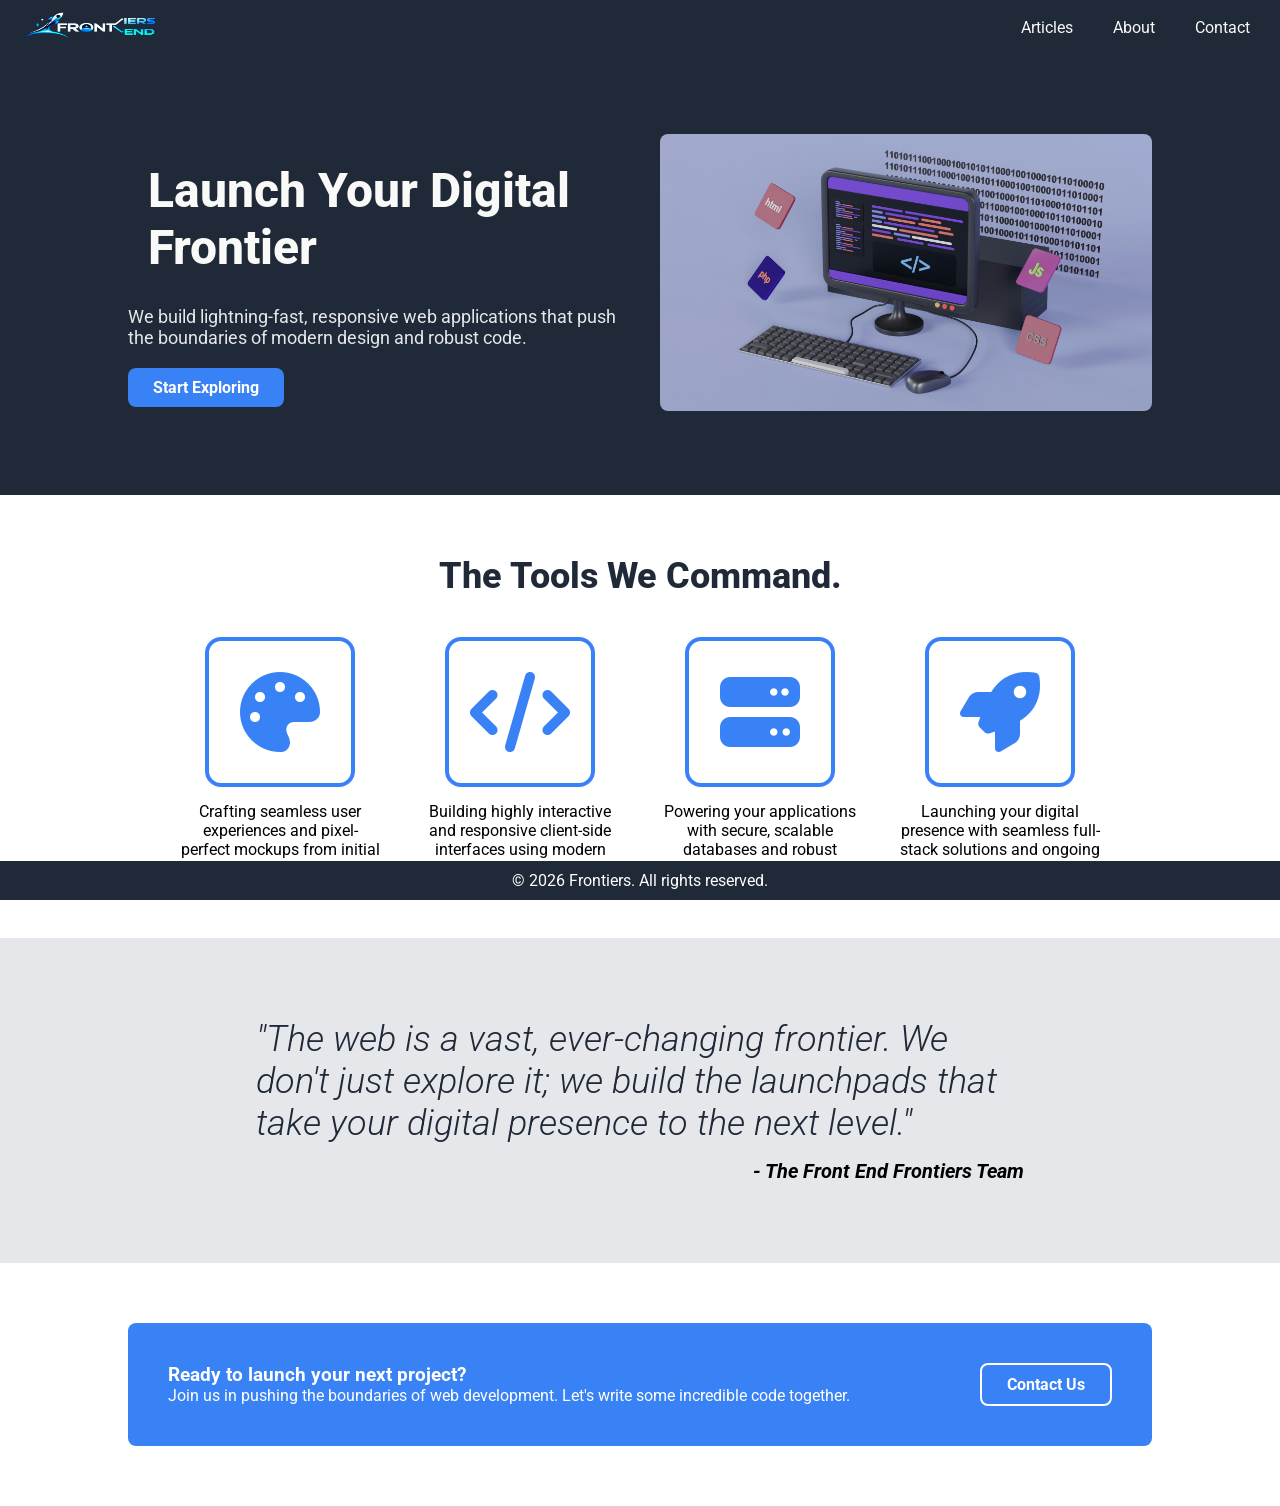
==== index.html @ 64d98aa6 "Tidy up" ====
<!DOCTYPE html>
<html lang="en">
<head>
    <meta charset="UTF-8">
    <meta name="viewport" content="width=device-width, initial-scale=1.0">
    <link rel="stylesheet" href="styles/style.css">
    <link rel="stylesheet" href="https://cdnjs.cloudflare.com/ajax/libs/font-awesome/6.4.0/css/all.min.css">
    <title>Frontiers</title>
</head>
<body>
    <header>
    <a href="index.html">
        <picture>
            <source srcset="images/FrontiersLogoMobile.png"
                    media="(max-width: 768px)">
            <img class="logo"
                 src="images/FrontiersLogoNoBackground.png"
                 alt="Frontiers Logo">
        </picture>
    </a>

    <input type="checkbox" id="menu-toggle" class="menu-toggle">

    <label for="menu-toggle" class="hamburger">
        <span></span>
        <span></span>
        <span></span>
    </label>
        <nav>
            <ul>
                <li><a href="articles.html">Articles</a></li>
                <li><a href="about.html">About</a></li>
                <li><a href="contact.html">Contact</a></li>    
            </ul>
        </nav>
    </header>
    <main>
            <!-- Hero Section -->
    <section class="hero">
        <div class="hero-content">
            <h1>Launch Your Digital Frontier</h1>
            <p>We build lightning-fast, responsive web applications that push the boundaries of modern design and robust code.</p>
            <button class="primary-btn">Start Exploring</button>
        </div>
        <div class="hero-image">
            <picture>
                <!-- Loads this smaller image on screens 768px or smaller -->
                <source media="(max-width: 768px)" srcset="images/hero_mobile.jpg">
                <!-- Default image for larger desktop screens -->
                <img src="images/hero_desktop.jpg" alt="Front End Frontiers digital design process">
            </picture>
        </div>
       
    </section>

    <!-- Information Section -->
    <section class="information">
        <h2>The Tools We Command.</h2>
        <div class="info-container">
            <div class="info-card">
                
                    <div class="box-placeholder">
                        <i class="fa-solid fa-palette info-icon"></i>
                    </div>
                <p>Crafting seamless user experiences and pixel-perfect mockups from initial concept to final design.</p>
               
            </div>
            <div class="info-card">
                
                <div class="box-placeholder">
                    <i class="fa-solid fa-code info-icon"></i>
                </div>
                
                <p>Building highly interactive and responsive client-side interfaces using modern component-based libraries.</p>
            </div>
            <div class="info-card">
                
                <div class="box-placeholder">
                    <i class="fa-solid fa-server info-icon"></i>
                </div>
                
                <p>Powering your applications with secure, scalable databases and robust server-side frameworks.</p>
            </div>
            <div class="info-card">
                <div class="box-placeholder">
                    <i class="fa-solid fa-rocket info-icon"></i>
                </div>
                <p>Launching your digital presence with seamless full-stack solutions and ongoing support.</p>
            </div>
        </div>
    </section>

    <!-- Quote Section -->
    <section class="quote">
        <blockquote>
        "The web is a vast, ever-changing frontier. We don't just explore it; we build the launchpads that take your digital presence to the next level."        
        </blockquote>
        <cite>- The Front End Frontiers Team</cite>
    </section>
    
    <!-- Call to Action Section  -->
    <section class="call-to-action">
        <div class="cta-content">
            <h3>Ready to launch your next project?</h3>
            <p>Join us in pushing the boundaries of web development. Let's write some incredible code together.</p>
        </div>
        <a href="contact.html" class="secondary-btn">Contact Us</a>
    </section>

    </main>
    <footer>
        <p>&copy; 2026 Frontiers. All rights reserved.</p>
    </footer>
</body>
</html>
---- styles/style.css ----
@import url('https://fonts.googleapis.com/css2?family=Roboto:ital,wght@0,300;0,400;0,800&display=swap');

* {
    box-sizing: border-box;
    margin: 0;
    padding: 0;
}

/* --- HEADER AND FOOTER SECTION --- */
header {
    display: flex;
    justify-content: space-between;
    align-items: center;
    background-color: #1F2937;
    margin: 0;
    padding: 0px 20px;

}

.menu-toggle {
    position: absolute;
    opacity: 0;
    width: 1px;
    height: 1px;
}

.hamburger {
    display: none;
}

nav ul {
    display: flex;
    justify-content: space-between;
    list-style-type: none;
    gap: 20px;
}

img.logo {
    width: 140px;
    height: 50px;
}

nav a {
    text-decoration: none;
    padding: 10px;
    color: #F9FAF8;
}

footer {
    position: fixed;
    bottom: 0;
    width: 100%;
    background-color: #1F2937;
    color: white;
    text-align: center;
    padding: 10px 0;
}

body {
    font-family: 'Roboto', sans-serif;
}

/* --- HERO SECTION --- */
.hero {
    display: flex;
    justify-content: space-between;
    align-items: center;
    background-color: #1F2937;
    padding: 80px 10%;
    gap: 40px;
}

.hero-content {
    flex: 1;
}

.hero h1 {
    font-size: 48px;
    font-weight: 800;
    color: #F9FAF8;
    margin-bottom: 10px;
}

.hero p {
    font-size: 18px;
    color: #E5E7EB;
    margin-bottom: 20px;
}

.hero-image {
    flex: 1;
    display: flex;
    justify-content: center;
    align-items: center;
}

.hero-image img {
    width: 100%;
    height: auto;
    border-radius: 8px;
}

.primary-btn {
    background-color: #3882F6;
    color: white;
    padding: 10px 25px;
    border: none;
    border-radius: 8px;
    font-weight: bold;
    cursor: pointer;
}

/*--- ABOUT ---*/
#main-about{
    color: white;
    background-color: #1F2937;
    min-height: 100vh;
}

main h1{
    padding: 20px;
}

.about{
    display: flex;
    background-color: #1F2937;
}

.about section{
    margin: 10px;
    color:#1F2937;
}

 #about-img{
    width: 100%;
    height: 100%;
    border-radius: 8px;
    flex: 1;
    display: flex;
    justify-content: center;
    align-items: center;
}

.about-text{
    display: flex;
    background-color: #E5E7EB;
    border: 5px solid  #3882F6;
    border-radius: 5px;
    padding: 10px;
    flex-direction: column;
    justify-content: space-between;
}

/* --- ARTICLES --- */
.articles{
    background-color: #1F2937;
    min-height: 100vh;
}

.articles div{
    display: flex;
    flex-direction: column;
    justify-content: space-around;
    align-items: center;
}

.articles h1{
    padding: 20px;
    color: #E5E7EB;
}

.articles .article{
    background-color: #E5E7EB;
    border: 5px solid  #3882F6;
    border-radius: 5px;
    padding: 10px;
    margin: 10px;
    width: 90%;
    color:#1F2937;
}

/* --- INFORMATION SECTION --- */
.information {
    padding: 60px 10%;
    text-align: center;
}

.information h2 {
    font-size: 36px;
    font-weight: 800;
    color: #1F2937;
    margin-bottom: 40px;
}

.info-container {
    display: flex;
    justify-content: center;
    gap: 40px;
}

.info-card {
    max-width: 200px;
}

.box-placeholder {
    width: 150px;
    height: 150px;
    border: 4px solid #3882F6;
    border-radius: 16px;
    margin: 0 auto 15px auto;
    display: flex;
    justify-content: center;
    align-items: center;
}

.info-icon {
    font-size: 80px;
    color: #3882F6;
    margin-bottom: 0;
}

/* --- QUOTE SECTION --- */
.quote {
    background-color: #E5E7EB;
    padding: 80px 20%;
    display: flex;
    flex-direction: column;
}

.quote blockquote {
    font-size: 36px;
    font-weight: 300;
    font-style: italic;
    color: #1F2937;
    margin-bottom: 15px;
}

.quote cite {
    align-self: flex-end;
    font-weight: bold;
    font-size: 20px;
}

/* --- CTA SECTION --- */
.call-to-action {
    background-color: #3882F6;
    margin: 60px 10%;
    padding: 40px;
    border-radius: 8px;
    display: flex;
    justify-content: space-between;
    align-items: center;
    color: white;
}

.secondary-btn {
    text-decoration: none;
    text-align: center;
    background-color: transparent;
    border: 2px solid white;
    color: white;
    padding: 10px 25px;
    border-radius: 8px;
    font-weight: bold;
    cursor: pointer;
}

/* --- CONTACT SECTION --- */
.contact {
    padding: 60px 10%;
    text-align: center;
}

.contact-form {
    display: flex;
    flex-direction: column;
    gap: 10px;
    max-width: 400px;
    margin: 0 auto;
}

input, textarea, button {
    transition: box-shadow 0.3s ease-in-out;
    border: 1px solid #9CA3AF;
    border-radius: 4px;
    padding: 8px;
    font: inherit;
}

input:hover, textarea:hover, button:hover {
    box-shadow: 0 0 10px rgba(56, 130, 246, 0.5);
}

input:focus, textarea:focus {
    outline: 2px solid #3882F6;
    box-shadow: 0 0 10px rgba(56, 130, 246, 0.5);
}

.contact-btn {
    background-color: #3882F6;
    color: white;
    padding: 10px 25px;
    border: none;
    border-radius: 8px;
    font-weight: bold;
    cursor: pointer;
}

@media (max-width: 768px) {

   .hero, .info-container, .call-to-action {
        flex-direction: column;
        text-align: center;
    }

    .info-container {
        align-items: center;
    }
    
    .quote {
        padding: 40px 10%;
    }

    .hamburger {
        display: flex;
        flex-direction: column;
        gap: 5px;
        cursor: pointer;
    }

    .hamburger span {
        width: 25px;
        height: 3px;
        background-color: white;
        border-radius: 2px;
    }

    nav {
        display: none;
        position: absolute;
        top: 60px;
        left: 0;
        width: 100%;
        background-color: #1F2937;
    }

    nav ul {
        flex-direction: column;
        align-items: center;
        padding: 20px;
    }

    /* Show navigation when checked */
    .menu-toggle:checked ~ nav {
        display: block;
    }

    /* ABOUT */

    .about{
        display: flex;
        flex-direction: column;
    }
}
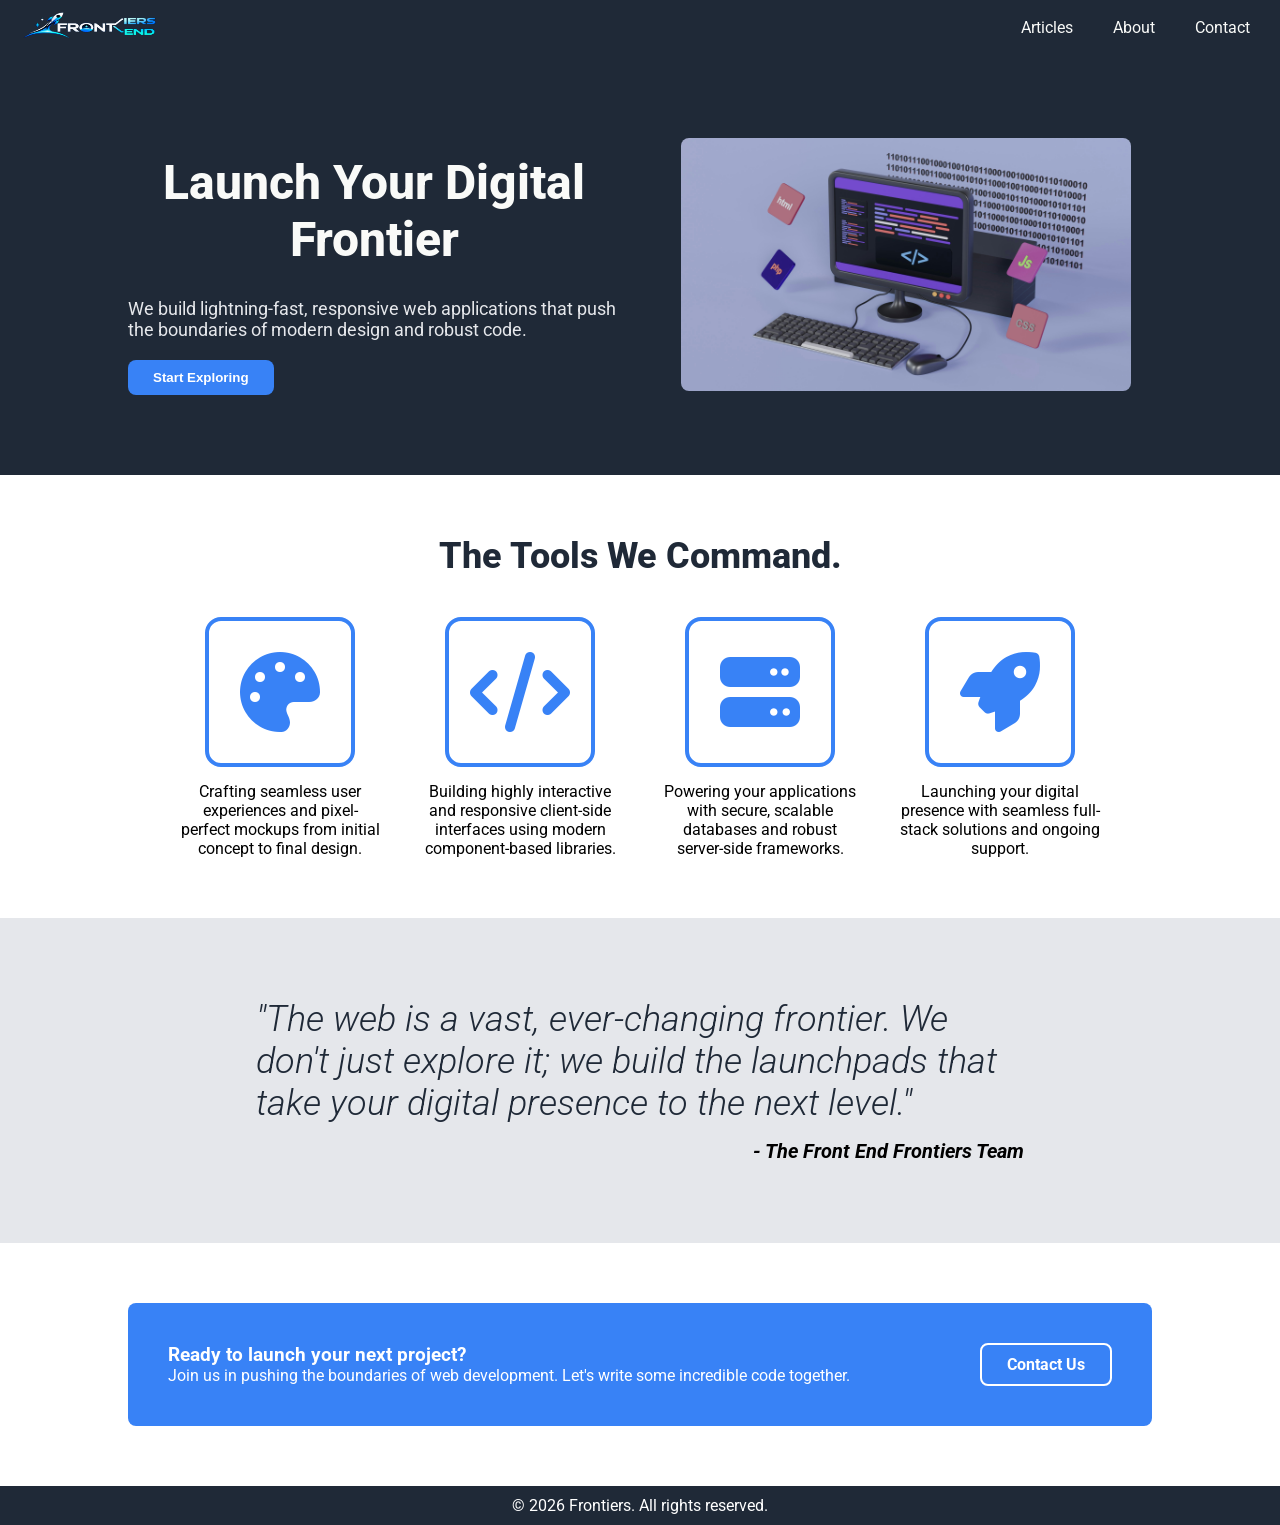
==== commit 691c0c16: "Fixed indentations again" ====
--- a/index.html
+++ b/index.html
@@ -1,115 +1,104 @@
 <!DOCTYPE html>
 <html lang="en">
-<head>
-    <meta charset="UTF-8">
-    <meta name="viewport" content="width=device-width, initial-scale=1.0">
-    <link rel="stylesheet" href="styles/style.css">
-    <link rel="stylesheet" href="https://cdnjs.cloudflare.com/ajax/libs/font-awesome/6.4.0/css/all.min.css">
-    <title>Frontiers</title>
-</head>
-<body>
-    <header>
-    <a href="index.html">
-        <picture>
-            <source srcset="images/FrontiersLogoMobile.png"
-                    media="(max-width: 768px)">
-            <img class="logo"
-                 src="images/FrontiersLogoNoBackground.png"
-                 alt="Frontiers Logo">
-        </picture>
-    </a>
+    <head>
+        <meta charset="UTF-8">
+        <meta name="viewport" content="width=device-width, initial-scale=1.0">
+        <link rel="stylesheet" href="styles/style.css">
+        <link rel="stylesheet" href="https://cdnjs.cloudflare.com/ajax/libs/font-awesome/6.4.0/css/all.min.css">
+        <title>Frontiers</title>
+    </head>
+    <body>
+        <header>
+            <a href="index.html">
+                <picture>
+                    <source srcset="images/FrontiersLogoMobile.png"
+                            media="(max-width: 768px)">
+                    <img    class="logo"
+                            src="images/FrontiersLogoNoBackground.png"
+                            alt="Frontiers Logo">
+                </picture>
+            </a>
 
-    <input type="checkbox" id="menu-toggle" class="menu-toggle">
+            <input type="checkbox" id="menu-toggle" class="menu-toggle">
 
-    <label for="menu-toggle" class="hamburger">
-        <span></span>
-        <span></span>
-        <span></span>
-    </label>
-        <nav>
-            <ul>
-                <li><a href="articles.html">Articles</a></li>
-                <li><a href="about.html">About</a></li>
-                <li><a href="contact.html">Contact</a></li>    
-            </ul>
-        </nav>
-    </header>
-    <main>
-            <!-- Hero Section -->
-    <section class="hero">
-        <div class="hero-content">
-            <h1>Launch Your Digital Frontier</h1>
-            <p>We build lightning-fast, responsive web applications that push the boundaries of modern design and robust code.</p>
-            <button class="primary-btn">Start Exploring</button>
-        </div>
-        <div class="hero-image">
-            <picture>
-                <!-- Loads this smaller image on screens 768px or smaller -->
-                <source media="(max-width: 768px)" srcset="images/hero_mobile.jpg">
-                <!-- Default image for larger desktop screens -->
-                <img src="images/hero_desktop.jpg" alt="Front End Frontiers digital design process">
-            </picture>
-        </div>
-       
-    </section>
-
-    <!-- Information Section -->
-    <section class="information">
-        <h2>The Tools We Command.</h2>
-        <div class="info-container">
-            <div class="info-card">
-                
-                    <div class="box-placeholder">
-                        <i class="fa-solid fa-palette info-icon"></i>
-                    </div>
-                <p>Crafting seamless user experiences and pixel-perfect mockups from initial concept to final design.</p>
-               
-            </div>
-            <div class="info-card">
-                
-                <div class="box-placeholder">
-                    <i class="fa-solid fa-code info-icon"></i>
+            <label for="menu-toggle" class="hamburger">
+                <span></span>
+                <span></span>
+                <span></span>
+            </label>
+            <nav>
+                <ul>
+                    <li><a href="articles.html">Articles</a></li>
+                    <li><a href="about.html">About</a></li>
+                    <li><a href="contact.html">Contact</a></li>    
+                </ul>
+            </nav>
+        </header>
+        <main>
+                    <!-- Hero Section -->
+            <section class="hero" aria-labelledby="hero-title">
+                <div class="hero-content">
+                    <h1 id="hero-title">Launch Your Digital Frontier</h1>
+                    <p>We build lightning-fast, responsive web applications that push the boundaries of modern design and robust code.</p>
+                    <button class="primary-btn">Start Exploring</button>
                 </div>
-                
-                <p>Building highly interactive and responsive client-side interfaces using modern component-based libraries.</p>
-            </div>
-            <div class="info-card">
-                
-                <div class="box-placeholder">
-                    <i class="fa-solid fa-server info-icon"></i>
+                <figure class="hero-image">
+                    <picture>
+                        <!-- Loads this smaller image on screens 768px or smaller -->
+                        <source media="(max-width: 768px)" srcset="images/hero_mobile.jpg">
+                        <!-- Default image for larger desktop screens -->
+                        <img src="images/hero_desktop.jpg" alt="Front End Frontiers digital design process">
+                    </picture>
+                </figure>
+            </section>
+            <!-- Information Section -->
+            <section class="information" aria-labelledby="info-title">
+                <h2 id="info-title">The Tools We Command.</h2>
+                <div class="info-container">
+                    <article class="info-card">
+                            <div class="box-placeholder">
+                                <i class="fa-solid fa-palette info-icon"></i>
+                            </div>
+                        <p>Crafting seamless user experiences and pixel-perfect mockups from initial concept to final design.</p>
+                    </article>
+                    <article class="info-card">      
+                        <div class="box-placeholder">
+                            <i class="fa-solid fa-code info-icon"></i>
+                        </div>  
+                        <p>Building highly interactive and responsive client-side interfaces using modern component-based libraries.</p>
+                    </article>
+                    <article class="info-card">
+                        <div class="box-placeholder">
+                            <i class="fa-solid fa-server info-icon"></i>
+                        </div>     
+                        <p>Powering your applications with secure, scalable databases and robust server-side frameworks.</p>
+                    </article>
+                    <article class="info-card">
+                        <div class="box-placeholder">
+                            <i class="fa-solid fa-rocket info-icon"></i>
+                        </div>
+                        <p>Launching your digital presence with seamless full-stack solutions and ongoing support.</p>
+                    </article>
                 </div>
-                
-                <p>Powering your applications with secure, scalable databases and robust server-side frameworks.</p>
-            </div>
-            <div class="info-card">
-                <div class="box-placeholder">
-                    <i class="fa-solid fa-rocket info-icon"></i>
+            </section>
+            <!-- Quote Section -->
+            <section class="quote" aria-label="Team Philosophy">
+                <blockquote>
+                "The web is a vast, ever-changing frontier. We don't just explore it; we build the launchpads that take your digital presence to the next level."        
+                </blockquote>
+                <cite>- The Front End Frontiers Team</cite>
+            </section>  
+            <!-- Call to Action Section  -->
+            <section class="call-to-action" aria-labelledby="cta-title">
+                <div class="cta-content">
+                    <h3 id="cta-title">Ready to launch your next project?</h3>
+                    <p>Join us in pushing the boundaries of web development. Let's write some incredible code together.</p>
                 </div>
-                <p>Launching your digital presence with seamless full-stack solutions and ongoing support.</p>
-            </div>
-        </div>
-    </section>
-
-    <!-- Quote Section -->
-    <section class="quote">
-        <blockquote>
-        "The web is a vast, ever-changing frontier. We don't just explore it; we build the launchpads that take your digital presence to the next level."        
-        </blockquote>
-        <cite>- The Front End Frontiers Team</cite>
-    </section>
-    
-    <!-- Call to Action Section  -->
-    <section class="call-to-action">
-        <div class="cta-content">
-            <h3>Ready to launch your next project?</h3>
-            <p>Join us in pushing the boundaries of web development. Let's write some incredible code together.</p>
-        </div>
-        <a href="contact.html" class="secondary-btn">Contact Us</a>
-    </section>
-
-    </main>
-    <footer>
-        <p>&copy; 2026 Frontiers. All rights reserved.</p>
-    </footer>
-</body>
+                <a href="contact.html" class="secondary-btn">Contact Us</a>
+            </section>
+        </main>
+        <footer>
+            <p>&copy; 2026 Frontiers. All rights reserved.</p>
+        </footer>
+    </body>
 </html>
--- a/styles/style.css
+++ b/styles/style.css
@@ -6,15 +6,20 @@
     padding: 0;
 }
 
+body {
+    font-family: 'Roboto', sans-serif;
+}
+
 /* --- HEADER AND FOOTER SECTION --- */
 header {
+    position:sticky;
+    top: 0;
     display: flex;
     justify-content: space-between;
     align-items: center;
     background-color: #1F2937;
     margin: 0;
     padding: 0px 20px;
-
 }
 
 .menu-toggle {
@@ -47,17 +52,11 @@
 }
 
 footer {
-    position: fixed;
-    bottom: 0;
     width: 100%;
     background-color: #1F2937;
     color: white;
     text-align: center;
     padding: 10px 0;
-}
-
-body {
-    font-family: 'Roboto', sans-serif;
 }
 
 /* --- HERO SECTION --- */
@@ -118,7 +117,7 @@
 }
 
 main h1{
-    padding: 20px;
+    padding-bottom: 20px;
 }
 
 .about{
@@ -265,46 +264,306 @@
     cursor: pointer;
 }
 
-/* --- CONTACT SECTION --- */
+.hero-contact {
+    display: flex;
+    justify-content: space-between;
+    align-items: center;
+    gap: 60px;
+    padding: 20px 10%;
+    background-color: #1F2937;
+    color: white;
+}
+
+.hero-get-in-touch {
+    flex: 1;
+}
+
+.hero-get-in-touch h1 {
+    font-size: 3rem;
+    margin-bottom: 20px;
+}
+
+.hero-get-in-touch p {
+    font-size: 1.5rem;
+    line-height: 1.7;
+    color: #D1D5DB;
+    text-align:center;
+}
+
+.hero-image {
+    flex: 1;
+    display: flex;
+    justify-content: center;
+    align-items: center;
+}
+
+.hero-image img {
+    display: block;
+    width: 100%;
+    max-width: 450px;
+    height: auto;
+}
+
 .contact {
-    padding: 60px 10%;
-    text-align: center;
+    padding: 80px 10%;
+    background-color: #F9FAFB;
+}
+
+.contact-container {
+    display: flex;
+    align-items: stretch;
+    gap: 50px;
+    max-width: 1200px;
+    margin: 0 auto;
+}
+
+.contact-form-container {
+    flex: 2;
+    min-width: 0;
+    background-color: white;
+    padding: 40px;
+    border: 1px solid #E5E7EB;
+    border-radius: 12px;
+}
+
+.contact-form-container h2,
+.contact-info h2 {
+    font-size: 1.8rem;
+    margin-bottom: 15px;
+}
+
+.contact-form-container > p,
+.contact-info > p {
+    line-height: 1.6;
+    color: #6B7280;
+    margin-bottom: 30px;
 }
 
 .contact-form {
     display: flex;
     flex-direction: column;
-    gap: 10px;
-    max-width: 400px;
-    margin: 0 auto;
-}
-
-input, textarea, button {
-    transition: box-shadow 0.3s ease-in-out;
+    gap: 20px;
+}
+
+.form-group {
+    display: flex;
+    flex-direction: column;
+    gap: 8px;
+}
+
+.form-group label {
+    font-weight: 600;
+    color: #374151;
+}
+
+.form-group input,
+.form-group textarea {
+    width: 100%;
+    padding: 12px 15px;
     border: 1px solid #9CA3AF;
-    border-radius: 4px;
-    padding: 8px;
+    border-radius: 6px;
     font: inherit;
-}
-
-input:hover, textarea:hover, button:hover {
-    box-shadow: 0 0 10px rgba(56, 130, 246, 0.5);
-}
-
-input:focus, textarea:focus {
+    background-color: white;
+    transition: border-color 0.3s,
+                box-shadow 0.3s;
+}
+
+.form-group textarea {
+    resize: vertical;
+    min-height: 150px;
+}
+
+.form-group input:hover,
+.form-group textarea:hover {
+    border-color: #3882F6;
+}
+
+.form-group input:focus,
+.form-group textarea:focus {
     outline: 2px solid #3882F6;
-    box-shadow: 0 0 10px rgba(56, 130, 246, 0.5);
 }
 
 .contact-btn {
+    align-self: flex-start;
+    padding: 12px 30px;
+    border: none;
+    border-radius: 8px;
     background-color: #3882F6;
     color: white;
-    padding: 10px 25px;
-    border: none;
+    font: inherit;
+    font-weight: 600;
+    cursor: pointer;
+    transition: background-color 0.3s;
+}
+
+.contact-btn:hover {
+    background-color: #2563EB;
+}
+
+.contact-btn:focus-visible {
+    outline: 3px solid #1D4ED8;
+    outline-offset: 3px;
+}
+
+.contact-info {
+    flex: 1;
+    min-width: 0;
+    background-color: #E5E7EB;
+    padding: 40px;
+    border-radius: 12px;
+}
+
+.info-item {
+    margin-bottom: 30px;
+}
+
+.info-item h3 {
+    font-size: 1.1rem;
+    color: #1F2937;
+    margin-bottom: 8px;
+}
+
+.info-item p {
+    color: #4B5563;
+    line-height: 1.6;
+    overflow-wrap: anywhere;
+}
+
+.info-item a {
+    color: #2563EB;
+    text-decoration: none;
+    overflow-wrap: anywhere;
+}
+
+.info-item a:hover {
+    text-decoration: underline;
+}
+
+.contact-bottom {
+    text-align: center;
+    padding: 60px 10%;
+    background-color: #E5E7EB;
+}
+
+.contact-bottom h2 {
+    font-size: 1.8rem;
+    margin-bottom: 15px;
+    color: #1F2937;
+}
+
+.contact-bottom p {
+    color: #4B5563;
+    line-height: 1.6;
+}
+
+.contact-info address {
+    font-style: normal;
+}
+
+.trustpilot-logo {
+    width: 150px;
+    height: auto;
+}
+
+/*--- ABOUT PAGE ---*/
+#main-about{
+    color: #F9FAF8;
+    background-color: #1F2937;
+    min-height: 100vh;
+    margin-bottom: 30px;
+}
+
+main h1{
+    font-size: 40px;
+    padding: 20px;
+    text-align: center;
+}
+
+.about{
+    display: flex;
+    background-color: #1F2937;
+}
+
+.about div{
+    margin: 10px;
+    color:#1F2937;
+}
+
+ #about-img{
+    width: 100%;
+    height: 100%;
     border-radius: 8px;
-    font-weight: bold;
-    cursor: pointer;
-}
+    flex: 1;
+    display: flex;
+    justify-content: center;
+    align-items: center;
+}
+
+.about-text{
+    display: flex;
+    background-color: #E5E7EB;
+    border: 5px solid  #3882F6;
+    border-radius: 5px;
+    padding: 10px;
+    flex-direction: column;
+    justify-content: space-between;
+}
+
+
+.our-team{
+    background-color: #F9FAF8;
+    color: #1F2937;
+}
+
+.team-container {
+    display: flex;
+    justify-content: center;
+    gap: 40px;
+}
+
+.person-card {
+    display: flex;
+    flex-direction: column;
+    max-width: 300px;
+}
+
+.person-card p{
+    text-align: center;
+}
+
+.team-icon{
+    background-color: #E5E7EB;
+    width: 100%;
+}
+
+/* --- ARTICLES PAGE --- */
+.articles{
+    background-color: #1F2937;
+    min-height: 100vh;
+}
+
+.articles div{
+    display: flex;
+    flex-direction: column;
+    justify-content: space-around;
+    align-items: center;
+}
+
+.articles h1{
+    padding: 20px;
+    color: #E5E7EB;
+}
+
+.articles .article{
+    background-color: #E5E7EB;
+    border: 5px solid  #3882F6;
+    border-radius: 5px;
+    padding: 10px;
+    margin: 10px;
+    width: 90%;
+    color:#1F2937;
+}
+
 
 @media (max-width: 768px) {
 
@@ -321,6 +580,11 @@
         padding: 40px 10%;
     }
 
+    img.logo {
+        width: 80px;
+        height: 50px;
+    }
+    
     .hamburger {
         display: flex;
         flex-direction: column;
@@ -350,18 +614,93 @@
         padding: 20px;
     }
 
-    /* Show navigation when checked */
     .menu-toggle:checked ~ nav {
         display: block;
     }
-
-    /* ABOUT */
 
     .about{
         display: flex;
         flex-direction: column;
     }
-}
-
-
-
+
+    .our-team{
+        display: flex;
+        flex-direction: column;
+        align-items: center;
+    }
+    
+    .team-container {
+        display: flex;
+        flex-direction: column;
+    }
+
+    .hero-contact {
+        gap: 30px;
+        padding: 60px 6%;
+    }
+
+    .contact {
+        padding: 60px 6%;
+    }
+
+    .contact-container {
+        gap: 25px;
+    }
+
+    .contact-form-container,
+    .contact-info {
+        padding: 25px;
+    }
+
+    .hero-get-in-touch h1 {
+        font-size: 2.4rem;
+    }
+}
+
+@media (max-width: 650px) {
+
+    .hero-contact {
+        flex-direction: column;
+        text-align: center;
+        gap: 30px;
+        padding: 50px 5%;
+    }
+
+    .hero-get-in-touch h1 {
+        font-size: 2rem;
+    }
+
+    .hero-image img {
+        max-width: 300px;
+    }
+
+    .contact {
+        padding: 40px 5%;
+    }
+
+    .contact-container {
+        flex-direction: column;
+        gap: 25px;
+    }
+
+    .contact-form-container,
+    .contact-info {
+        width: 100%;
+        padding: 25px 20px;
+    }
+
+    .contact-btn {
+        width: 100%;
+    }
+
+    .contact-bottom {
+        padding: 50px 5%;
+    }
+
+    .contact-bottom h2 {
+        font-size: 1.5rem;
+    }
+}
+
+
+
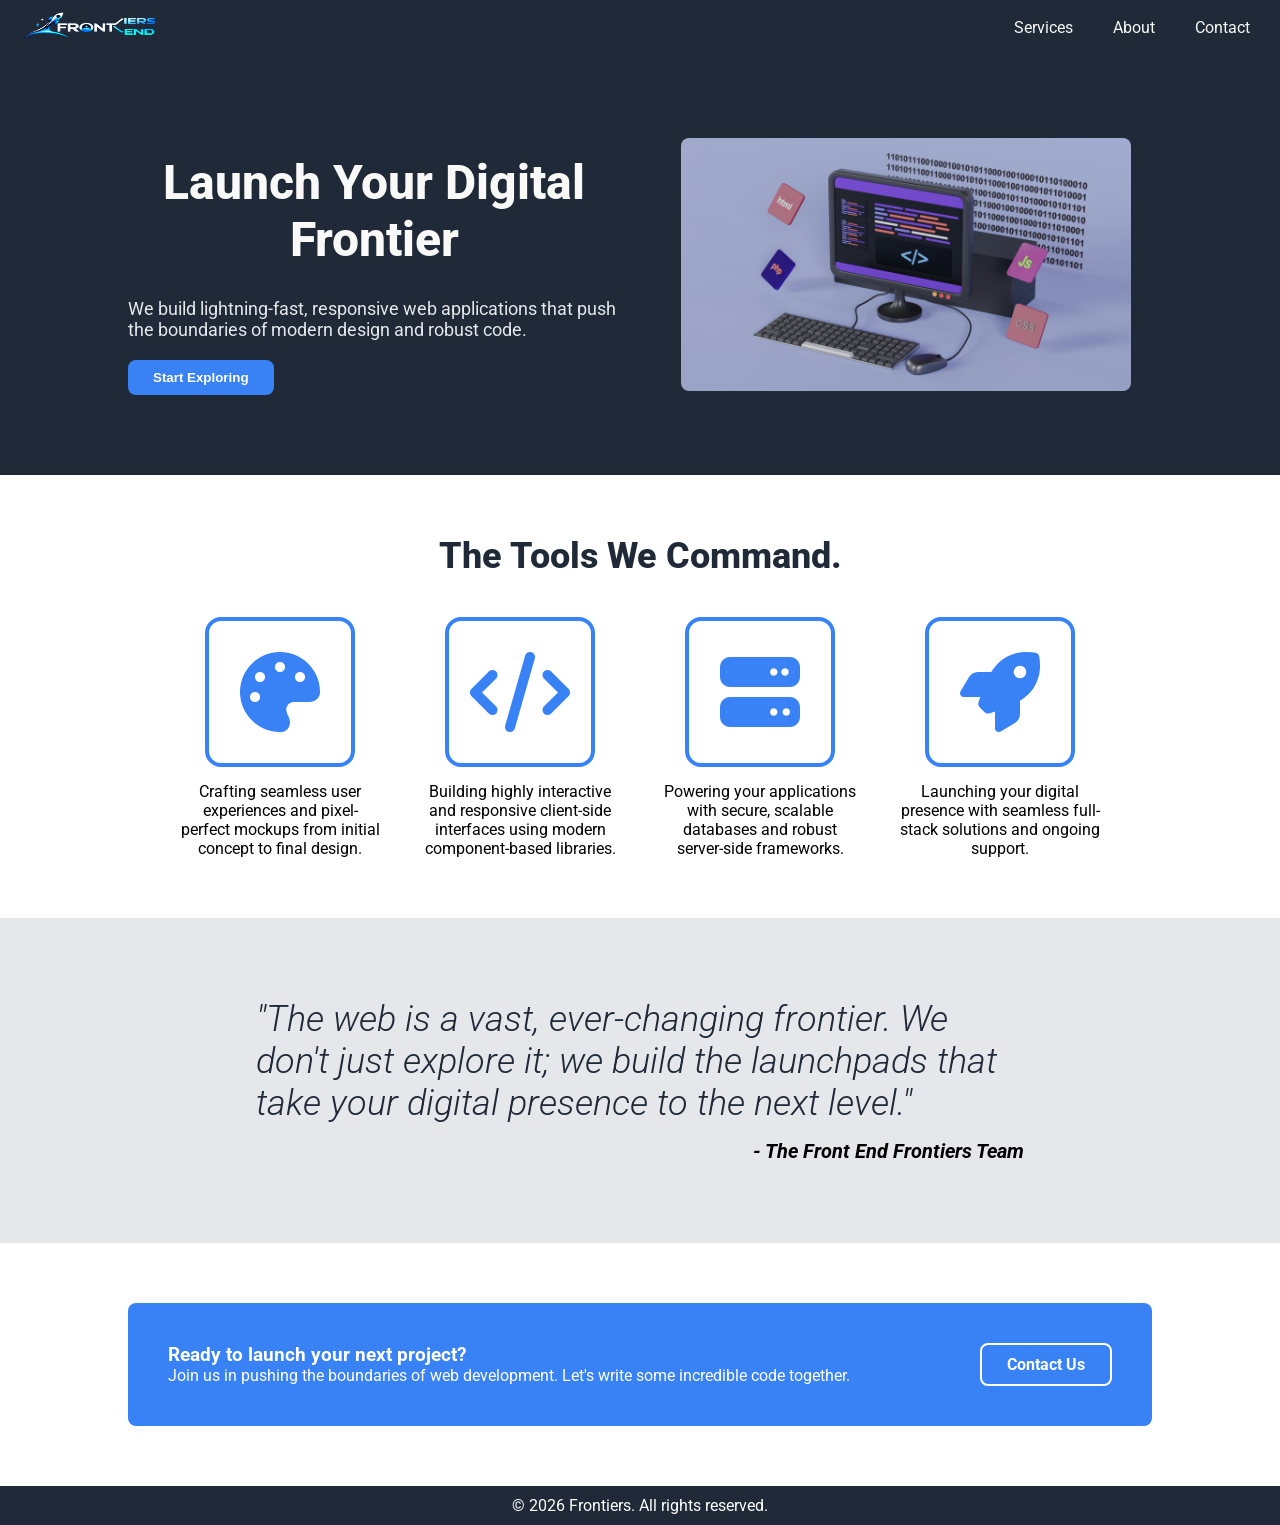
==== commit d6854726: "Reworked articles page to services and reimagined it" ====
--- a/index.html
+++ b/index.html
@@ -28,7 +28,7 @@
             </label>
             <nav>
                 <ul>
-                    <li><a href="articles.html">Articles</a></li>
+                    <li><a href="services.html">Services</a></li>
                     <li><a href="about.html">About</a></li>
                     <li><a href="contact.html">Contact</a></li>    
                 </ul>
--- a/styles/style.css
+++ b/styles/style.css
@@ -107,75 +107,6 @@
     border-radius: 8px;
     font-weight: bold;
     cursor: pointer;
-}
-
-/*--- ABOUT ---*/
-#main-about{
-    color: white;
-    background-color: #1F2937;
-    min-height: 100vh;
-}
-
-main h1{
-    padding-bottom: 20px;
-}
-
-.about{
-    display: flex;
-    background-color: #1F2937;
-}
-
-.about section{
-    margin: 10px;
-    color:#1F2937;
-}
-
- #about-img{
-    width: 100%;
-    height: 100%;
-    border-radius: 8px;
-    flex: 1;
-    display: flex;
-    justify-content: center;
-    align-items: center;
-}
-
-.about-text{
-    display: flex;
-    background-color: #E5E7EB;
-    border: 5px solid  #3882F6;
-    border-radius: 5px;
-    padding: 10px;
-    flex-direction: column;
-    justify-content: space-between;
-}
-
-/* --- ARTICLES --- */
-.articles{
-    background-color: #1F2937;
-    min-height: 100vh;
-}
-
-.articles div{
-    display: flex;
-    flex-direction: column;
-    justify-content: space-around;
-    align-items: center;
-}
-
-.articles h1{
-    padding: 20px;
-    color: #E5E7EB;
-}
-
-.articles .article{
-    background-color: #E5E7EB;
-    border: 5px solid  #3882F6;
-    border-radius: 5px;
-    padding: 10px;
-    margin: 10px;
-    width: 90%;
-    color:#1F2937;
 }
 
 /* --- INFORMATION SECTION --- */
@@ -470,7 +401,6 @@
     color: #F9FAF8;
     background-color: #1F2937;
     min-height: 100vh;
-    margin-bottom: 30px;
 }
 
 main h1{
@@ -479,9 +409,47 @@
     text-align: center;
 }
 
+.hero-about{
+    display: flex;
+    justify-content: space-between;
+    align-items: center;
+    gap: 60px;
+    padding: 20px 10%;
+    background-color: #1F2937;
+    color: white;
+}
+
+.hero-about-text{
+    justify-content: center;
+    align-items: center;
+    width: 40%;
+}
+
+.hero-about-text h1 {
+    font-size: 3rem;
+    margin-bottom: 20px;
+}
+
+.hero-about-text p {
+    font-size: 1.5rem;
+    line-height: 1.7;
+    color: #D1D5DB;
+    text-align:center;
+}
+
+.hero-about-img{
+    flex: 1;
+    display: flex;
+    justify-content: center;
+    align-items: center;
+}
+
 .about{
     display: flex;
-    background-color: #1F2937;
+    align-items: center;
+    padding-top: 5%;
+    padding-bottom: 5%;
+    background-color: #F9FAFB;
 }
 
 .about div{
@@ -502,17 +470,20 @@
 .about-text{
     display: flex;
     background-color: #E5E7EB;
-    border: 5px solid  #3882F6;
     border-radius: 5px;
     padding: 10px;
     flex-direction: column;
     justify-content: space-between;
 }
 
+.about-text p{
+    padding: 5px;
+}
 
 .our-team{
-    background-color: #F9FAF8;
+    background-color: #D1D5DB;
     color: #1F2937;
+    padding: 5%;
 }
 
 .team-container {
@@ -536,34 +507,186 @@
     width: 100%;
 }
 
-/* --- ARTICLES PAGE --- */
-.articles{
+.services-hero{
     background-color: #1F2937;
-    min-height: 100vh;
-}
-
-.articles div{
+    color: #F9FAF8;
+    padding: 100px 10%;
+    text-align: center;
+}
+
+.services-hero p{
+    font-size: 1.5rem;
+    line-height: 1.7;
+    color: #D1D5DB;
+    padding-top: 20px;
+}
+
+.services-information{
+    background-color: #F9FAFB;
+    color: #1F2937;
+    padding: 0px 10%;
+}
+
+.services-information-container{
+    display: flex;
+    justify-content: center;
+    gap: 40px;
+    padding: 1%;
+}
+
+.service-card {
     display: flex;
     flex-direction: column;
-    justify-content: space-around;
-    align-items: center;
-}
-
-.articles h1{
+    align-items: center;
+    max-width: 300px;
+    background-color: #E5E7EB;
+    border-radius: 8px;
     padding: 20px;
-    color: #E5E7EB;
-}
-
-.articles .article{
-    background-color: #E5E7EB;
-    border: 5px solid  #3882F6;
-    border-radius: 5px;
-    padding: 10px;
-    margin: 10px;
-    width: 90%;
-    color:#1F2937;
-}
-
+    text-align: center;
+}
+.service-card img {
+    width: 120px;
+    height: 120px;
+    object-fit: contain;
+    filter: brightness(0) saturate(100%);
+}
+
+.process-container {
+    display: flex;
+    justify-content: center;
+    align-items: stretch;
+    gap: 35px;
+    max-width: 1400px;
+    margin: 0 auto;
+}
+
+.services-process {
+    background-color: #1F2937;
+    color: #F9FAFB;
+    padding: 60px 5%;
+    text-align: center;
+}
+
+.services-process h2 {
+    color: #FFFFFF;
+}
+
+.process-intro {
+    color: #D1D5DB;
+    padding: 30px 0;
+}
+
+.process-card {
+    position: relative;
+    display: flex;
+    flex-direction: column;
+    align-items: center;
+    flex: 1;
+    min-width: 0;
+    padding: 25px 15px;
+    background-color: #374151;
+    color: #F9FAFB;
+    border-radius: 12px;
+    box-shadow: 0 4px 15px rgba(0, 0, 0, 0.15);
+}
+
+.process-number {
+    align-self: flex-start;
+    background-color: #4B5563;
+    color: #FFFFFF;
+    border-radius: 50%;
+    padding: 15px;
+    font-weight: bold;
+}
+
+.process-card img {
+    width: 90px;
+    height: 90px;
+    object-fit: contain;
+    margin: 20px 0;
+}
+
+.process-card:not(:last-child)::after {
+    color: #60A5FA;
+}
+
+.services-cta {
+    background-color: #F9FAFB;
+    padding: 90px 5%;
+    text-align: center;
+}
+
+.services-cta-content {
+    display: flex;
+    flex-direction: column;
+    align-items: center;
+    max-width: 750px;
+    margin: 0 auto;
+    gap: 22px;
+}
+
+.cta-label {
+    color: #2563EB;
+    font-size: 0.85rem;
+    font-weight: bold;
+    letter-spacing: 2px;
+}
+
+.services-cta h2 {
+    color: #1F2937;
+    font-size: 2.4rem;
+}
+
+.services-cta-content > p {
+    color: #4B5563;
+    font-size: 1.1rem;
+    line-height: 1.7;
+}
+
+.services-cta-buttons {
+    display: flex;
+    justify-content: center;
+    flex-wrap: wrap;
+    gap: 20px;
+    margin-top: 15px;
+}
+
+.services-cta-buttons a {
+    display: inline-block;
+    padding: 15px 28px;
+    border-radius: 8px;
+    font-weight: bold;
+    text-decoration: none;
+    transition: background-color 0.3s, transform 0.3s;
+}
+
+.services-cta-primary {
+    background-color: #2563EB;
+    color: #FFFFFF;
+}
+
+.services-cta-primary:hover {
+    background-color: #1D4ED8;
+    transform: translateY(-3px);
+}
+
+.services-cta-secondary {
+    background-color: transparent;
+    color: #1F2937;
+    border: 2px solid #1F2937;
+}
+
+.services-cta-secondary:hover {
+    background-color: #1F2937;
+    color: #FFFFFF;
+    transform: translateY(-3px);
+}
+
+.services-cta-content .services-cta-note {
+    font-size: 0.9rem;
+    color: #6B7280;
+    margin-top: 10px;
+}
 
 @media (max-width: 768px) {
 
@@ -618,6 +741,17 @@
         display: block;
     }
 
+    .hero-about{
+        display: flex;
+        flex-direction: column;
+        padding: 0px;
+        padding-bottom: 5%;
+    }
+
+    .hero-about-text{
+        width: 90%;
+    }
+
     .about{
         display: flex;
         flex-direction: column;
@@ -654,6 +788,18 @@
 
     .hero-get-in-touch h1 {
         font-size: 2.4rem;
+    }
+
+    .process-container {
+        flex-wrap: wrap;
+    }
+
+    .process-card {
+        flex: 1 1 calc(50% - 35px);
+    }
+
+    .process-card::after {
+        display: none;
     }
 }
 
@@ -700,7 +846,43 @@
     .contact-bottom h2 {
         font-size: 1.5rem;
     }
-}
-
-
-
+
+    .process-container {
+        flex-direction: column;
+        align-items: stretch;
+    }
+
+    .process-card {
+        flex: auto;
+    }
+
+    .services-process {
+        padding: 40px 20px;
+    }
+
+    .services-cta {
+    padding: 60px 6%;
+    }
+
+    .services-cta h2 {
+        font-size: 1.8rem;
+    }
+
+    .services-cta-content > p {
+        font-size: 1rem;
+    }
+
+    .services-cta-buttons {
+        flex-direction: column;
+        width: 100%;
+        gap: 15px;
+    }
+
+    .services-cta-buttons a {
+        width: 100%;
+        text-align: center;
+    }
+}
+
+
+
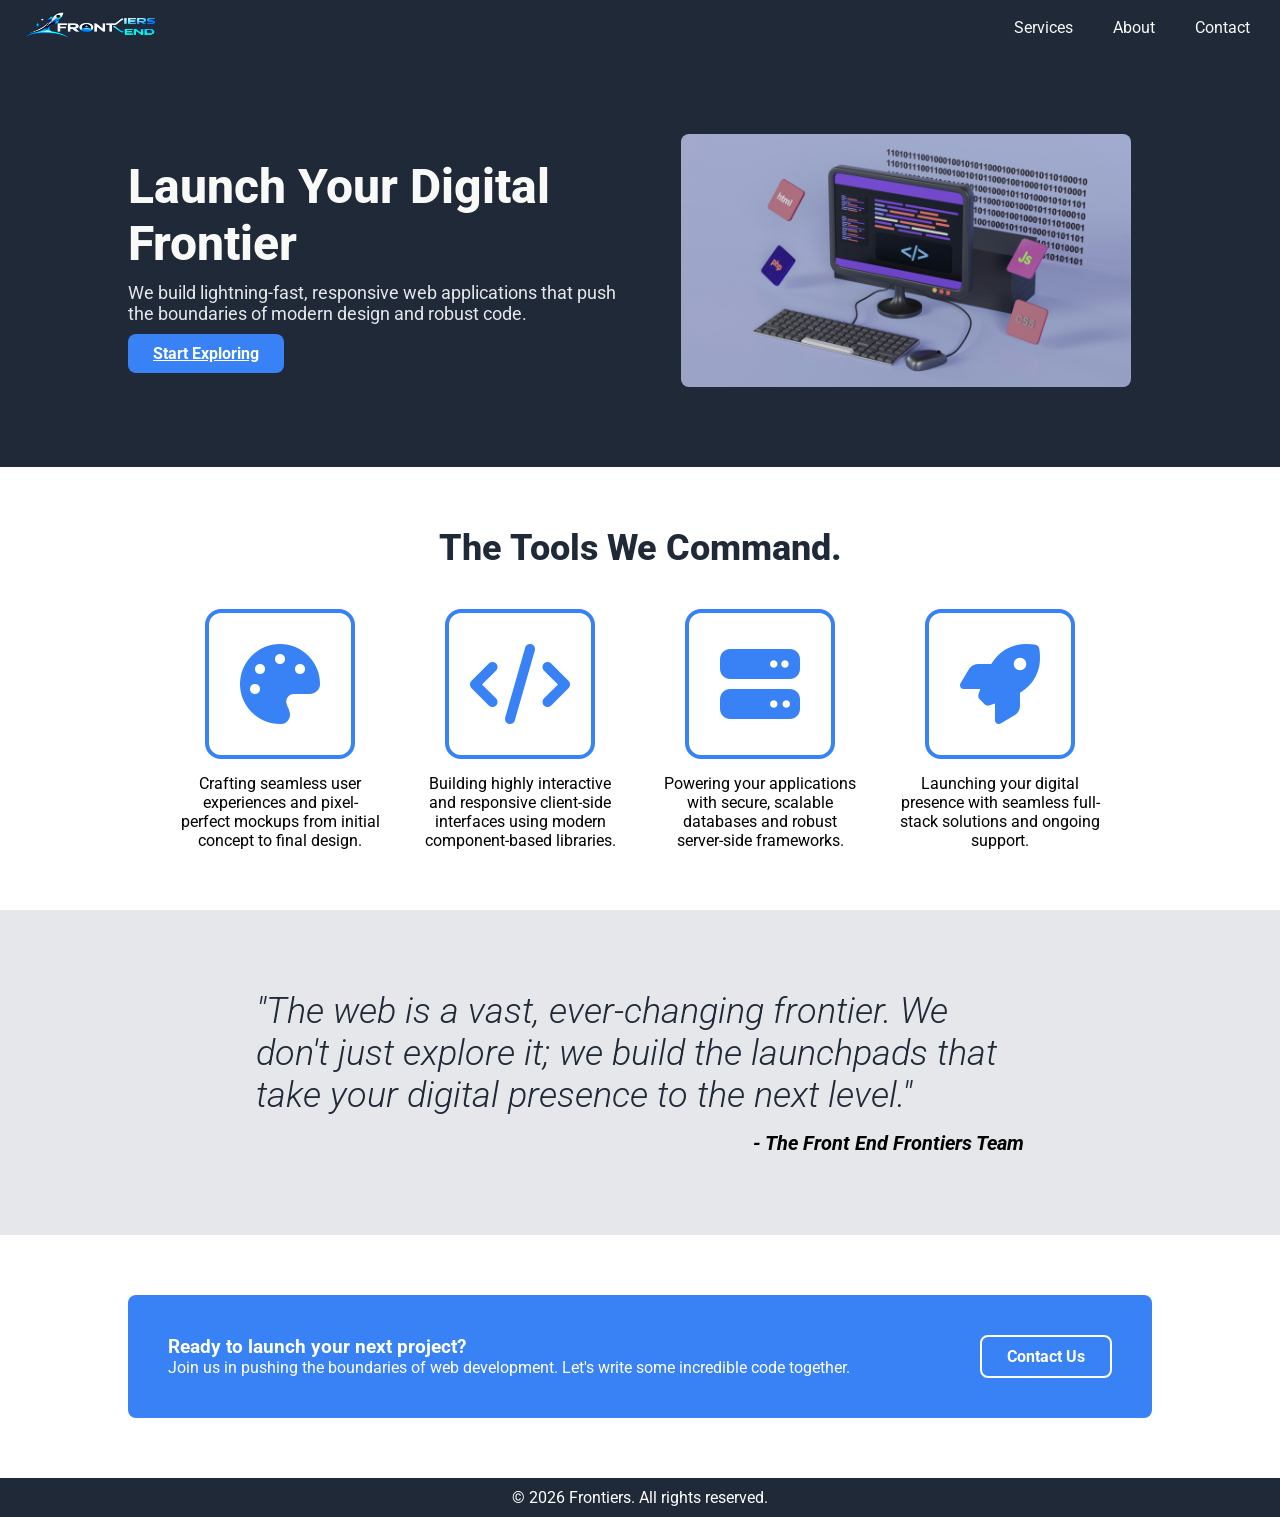
==== commit 73203b8d: "Changed the primary button and alligned the title with the text." ====
--- a/index.html
+++ b/index.html
@@ -40,7 +40,7 @@
                 <div class="hero-content">
                     <h1 id="hero-title">Launch Your Digital Frontier</h1>
                     <p>We build lightning-fast, responsive web applications that push the boundaries of modern design and robust code.</p>
-                    <button class="primary-btn">Start Exploring</button>
+                    <a href="services.html" class="primary-btn">Start Exploring</a>
                 </div>
                 <figure class="hero-image">
                     <picture>
--- a/styles/style.css
+++ b/styles/style.css
@@ -10,7 +10,6 @@
     font-family: 'Roboto', sans-serif;
 }
 
-/* --- HEADER AND FOOTER SECTION --- */
 header {
     position:sticky;
     top: 0;
@@ -78,6 +77,8 @@
     font-weight: 800;
     color: #F9FAF8;
     margin-bottom: 10px;
+    text-align: left;
+    padding: 0;
 }
 
 .hero p {
@@ -502,6 +503,18 @@
     text-align: center;
 }
 
+.team-box{
+    width: 150px;
+    height: 195px;
+    border: 4px solid #3882F6;
+    border-radius: 10px;
+    margin: 0 auto 15px auto;
+    display: flex;
+    justify-content: center;
+    align-items: center;
+    overflow: hidden;
+}
+
 .team-icon{
     background-color: #E5E7EB;
     width: 100%;
